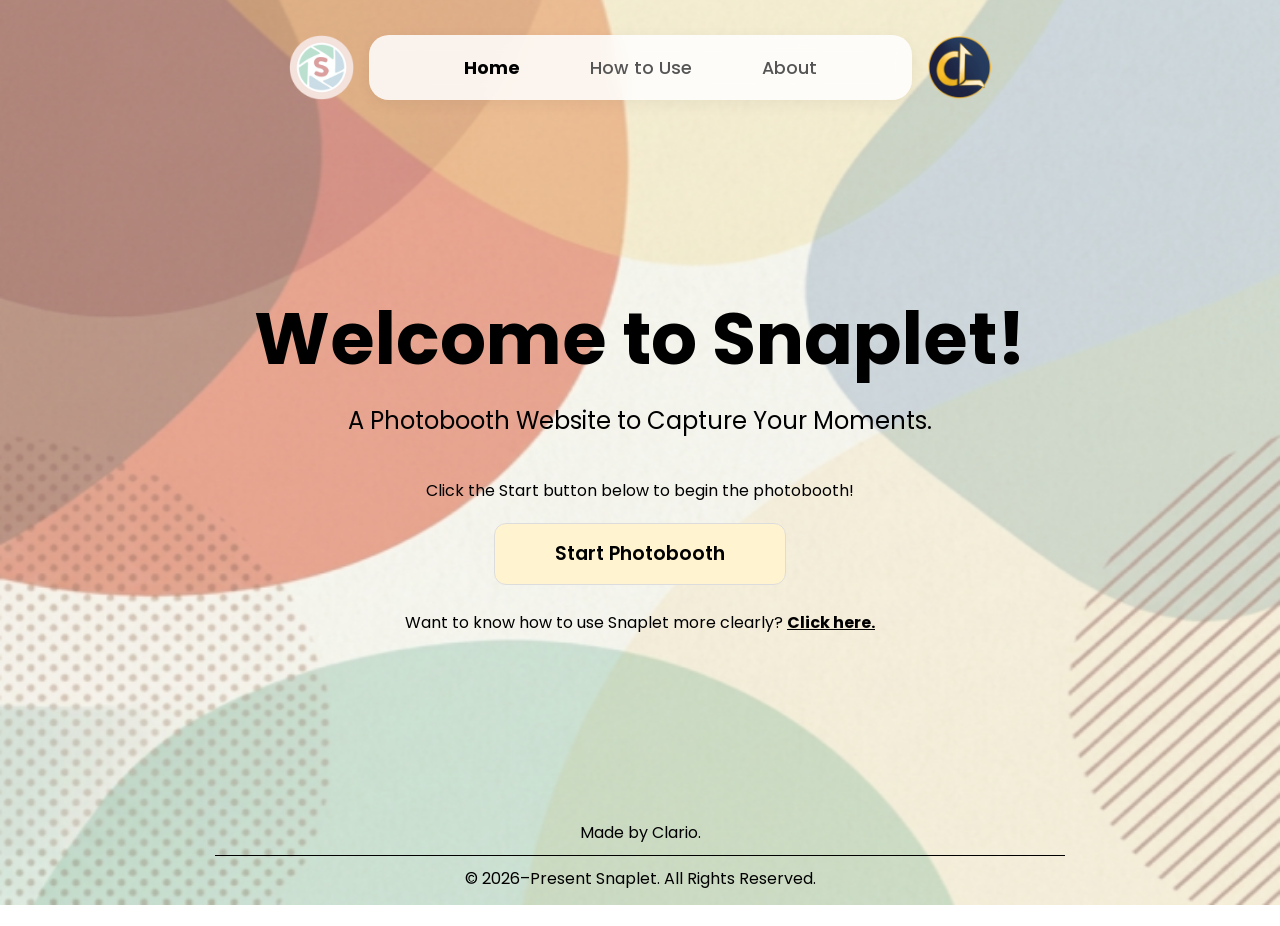
==== index.html @ 83975cb3 "Update index.html" ====
<!DOCTYPE html>
<html lang="en">
<head>
    <meta charset="UTF-8">
    <meta name="viewport" content="width=device-width, initial-scale=1.0">
    <title>Snaplet - Photobooth Website</title>
    <meta name="description" content="Snaplet is a photobooth website that lets you create photobooth-style photo strips directly from your browser using your camera.">
    
    <link rel="icon" type="image/png" href="img/logo-snaplet.png">

    <link rel="preconnect" href="https://fonts.googleapis.com">
    <link rel="preconnect" href="https://fonts.gstatic.com" crossorigin>
    <link href="https://fonts.googleapis.com/css2?family=Poppins:wght@400;500;600;700&display=swap" rel="stylesheet">
    <link rel="stylesheet" href="css/style.css">
</head>
<body>

    <div class="main-wrapper">
        <header>
            <div class="navbar-container">
                <img src="img/logo-snaplet.png" alt="Snaplet Logo" class="logo">
                <nav>
                    <ul>
                        <li><a href="index.html" class="active">Home</a></li>
                        <li><a href="how_to_use.html">How to Use</a></li>
                        <li><a href="about.html">About</a></li>
                    </ul>
                </nav>
                <img src="img/logo-clario.png" alt="Clario Logo" class="logo">
            </div>
        </header>

        <main class="hero">
            <h1>Welcome to Snaplet!</h1>
            <p class="subtitle">A Photobooth Website to Capture Your Moments.</p>
            
            <div class="cta-section">
                <p class="cta-instruction">Click the Start button below to begin the photobooth!</p>
                <button id="startBtn" class="btn-start">Start Photobooth</button>
                <p class="help-text">Want to know how to use Snaplet more clearly? <a href="how_to_use.html">Click here.</a></p>
            </div>
        </main>

        <footer>
            <p class="made-by">Made by Clario.</p>
            <div class="footer-line"></div>
            <p class="copyright">&copy; 2026–Present Snaplet. All Rights Reserved.</p>
        </footer>
    </div>

    <script src="js/script.js"></script>
</body>
</html>
---- css/style.css ----
/* Global Reset */
* {
    margin: 0;
    padding: 0;
    box-sizing: border-box;
    font-family: 'Poppins', sans-serif;
}

body {
    background-image: url('../img/background.png');
    background-size: cover;
    background-position: center;
    background-repeat: no-repeat;
    background-attachment: fixed;
    /* Kunci background agar tidak gerak */
    min-height: 100vh;
    color: #000;
}

.main-wrapper {
    display: flex;
    flex-direction: column;
    min-height: 100vh;
    padding: 20px;
}

/* --- Header & Navbar --- */
header {
    width: 100%;
    display: flex;
    justify-content: center;
    padding-top: 15px;
}

.navbar-container {
    display: flex;
    align-items: center;
    gap: 15px;
}

.logo {
    height: 65px;
    width: auto;
    flex-shrink: 0;
}

nav {
    background: rgba(255, 255, 255, 0.85);
    backdrop-filter: blur(10px);
    height: 65px;
    display: flex;
    align-items: center;
    padding: 0 80px;
    /* Navbar Panjang */
    border-radius: 20px;
    /* Radius 20px sesuai permintaan */
    box-shadow: 0 4px 15px rgba(0, 0, 0, 0.05);
}

nav ul {
    display: flex;
    list-style: none;
    gap: 40px;
}

nav ul li a {
    text-decoration: none;
    color: #555;
    /* Warna teks default agak pudar */
    font-size: 1.1rem;
    font-weight: 500;
    white-space: nowrap;
    transition: 0.3s;
    padding: 8px 15px;
    border-radius: 10px;
}

/* --- Indikator Page Aktif (Bercahaya & Berwarna) --- */
nav ul li a.active {
    color: #000;
    /* Teks jadi hitam pekat */
    font-weight: 700;
}

nav ul li a:hover {
    color: #000;
}

/* --- Hero Section --- */
.hero {
    flex: 1;
    display: flex;
    flex-direction: column;
    justify-content: center;
    align-items: center;
    text-align: center;
}

.hero h1 {
    font-size: clamp(2.5rem, 8vw, 4.5rem);
    font-weight: 700;
    margin-bottom: 10px;
}

.hero .subtitle {
    font-size: clamp(1.1rem, 2.5vw, 1.5rem);
    margin-bottom: 40px;
}

.cta-instruction {
    margin-bottom: 20px;
}

/* --- Tombol Start Simetris Sempurna --- */
.btn-start {
    background-color: #FFF3D0;
    border: 1px solid #DCDCDC;
    padding: 20px 60px;
    /* Padding atas-bawah & kiri-kanan seimbang */
    font-size: 1.2rem;
    font-weight: 600;
    border-radius: 12px;
    cursor: pointer;
    transition: 0.3s;

    display: inline-flex;
    justify-content: center;
    align-items: center;
    line-height: 1;
    /* Reset line-height agar teks tidak miring */
}

.btn-start:hover {
    background-color: #ffe8a3;
    transform: scale(1.02);
}

/* --- Link Click Here --- */
.help-text {
    margin-top: 25px;
    /* Jangan taruh underline di sini */
}

.help-text a {
    color: #000;
    text-decoration: underline;
    /* TARUH DI SINI */
    font-weight: 700;
}

/* --- Footer --- */
footer {
    width: 100%;
    text-align: center;
    padding-bottom: 15px;
}

.footer-line {
    width: 90%;
    max-width: 850px;
    height: 1px;
    background-color: #000;
    margin: 10px auto;
}

/* --- Responsive HP --- */
@media (max-width: 600px) {
    body {
        background-attachment: scroll;
    }

    .logo {
        height: 55px;
        /* Logo dikecilkan sedikit agar tidak memakan tempat vertikal */
        flex-shrink: 0;
        /* Mencegah logo dipaksa gepeng oleh browser */
    }

    nav {
        height: 55px;
        /* Tinggi navbar disamakan dengan logo */
        padding: 0 15px;
        /* DIKECILKAN: padding kiri-kanan dikurangi supaya tidak lebar */
        border-radius: 12px;
        gap: 10px;
    }

    nav ul {
        gap: 12px;
        /* Jarak antar teks menu dipersempit */
    }

    nav ul li a {
        font-size: 0.95rem;
        /* Ukuran teks diperkecil sedikit */
        padding: 0 5px;
    }

    .btn-start {
        padding: 15px 45px;
        font-size: 1.1rem;
    }
}

/* --- Khusus Halaman Content (How to Use) --- */
.content-page {
    flex: 1;
    display: flex;
    justify-content: center;
    align-items: center;
    padding: 40px 20px;
}

.how-to-container {
    max-width: 800px;
    text-align: left;
    /* Teks langkah-langkah rata kiri */
}

.how-to-container h2 {
    font-size: 2.5rem;
    font-weight: 700;
    margin-bottom: 20px;
}

.instructions-list {
    list-style-position: outside;
    margin-left: 20px;
}

.instructions-list li {
    font-size: 1.1rem;
    line-height: 1.6;
    margin-bottom: 15px;
}

/* Penyesuaian Mobile untuk Content */
@media (max-width: 600px) {
    .how-to-container h2 {
        font-size: 1.8rem;
    }

    .instructions-list li {
        font-size: 0.95rem;
    }
}

/* --- Khusus Halaman About --- */
/* Gunakan container ini agar teks tidak mentok pinggir tapi tetap sejajar */
.about-container {
    max-width: 900px;
    width: 100%;
    text-align: left;
    padding: 0 20px;
    /* Jaga padding tetap sama dengan hero di home */
    margin: 0 auto;
    /* Menjaga konten tetap di tengah */
}

.about-container h2 {
    font-size: clamp(2rem, 5vw, 3rem);
    font-weight: 700;
    margin-bottom: 25px;
}

.about-text p {
    font-size: 1.1rem;
    line-height: 1.6;
    margin-bottom: 20px;
}

/* Ganti .team-list menjadi class yang kamu pakai di HTML */
.team-list {
    list-style-type: disc;
    margin-left: 20px;
}

.team-list li {
    font-size: 1.1rem;
    margin-bottom: 10px;
}

/* Style Link Instagram agar bisa dipencet dan terlihat jelas */
.team-list a {
    color: #000;
    text-decoration: underline;
    font-weight: 700;
    transition: 0.3s;
}

.team-list a:hover {
    color: #555;
}

/* Penyesuaian Mobile */
@media (max-width: 600px) {

    .about-text p,
    .team-list li {
        font-size: 0.95rem;
    }

    .about-container {
        padding: 0 15px;
        /* Sesuaikan dengan padding mobile di home */
    }
}

/* --- Style Khusus Choose Frame --- */
.selection-title {
    font-size: 2rem !important;
    font-weight: 700 !important;
    margin-top: 10px !important;
    /* Tambah sedikit biar gak nempel atas browser */
    margin-bottom: 20px !important;
    color: #000;
    text-align: center;
    width: 100%;
}

.frame-grid {
    display: flex;
    justify-content: center;
    /* Mengecilkan jarak antar frame (sebelumnya 30px) */
    gap: 20px;
    flex-wrap: wrap;
    margin-bottom: 30px;
}

.frame-item {
    /* Lebar kotak frame di laptop */
    width: 140px;
    cursor: pointer;
    transition: transform 0.3s ease;
}

.frame-item img {
    /* Pastikan gambar memenuhi lebar kotak frame-item */
    width: 100%;
    height: auto;
    border-radius: 4px;
    box-shadow: 0 4px 10px rgba(0, 0, 0, 0.1);
}

.frame-item:hover {
    transform: scale(1.05);
}

/* --- Style Tombol Cancel/Return --- */
.btn-cancel-return {
    background-color: #FFF3D0;
    border: 1px solid #DCDCDC;
    padding: 18px 50px;
    font-size: 1.1rem;
    font-weight: 600;
    border-radius: 12px;
    cursor: pointer;
    transition: 0.3s;
    display: inline-flex;
    justify-content: center;
    align-items: center;
    text-decoration: none;
    color: #000;
}

.btn-cancel-return:hover {
    background-color: #ffe8a3;
    transform: scale(1.02);
}


.selection-footer {
    width: 100%;
    margin-top: 5px;
    /* Jarak dari tombol cancel ke footer */
    padding: 20px 0;
    text-align: center;
}

/* --- Responsif Mobile (Anti Kebesaran) --- */
@media (max-width: 768px) {
    .selection-title {
        font-size: 1.7rem !important;
        margin-bottom: 30px !important;
        margin-top: 20px !important;
    }

    /* Di HP, kita buat frame lebih kecil (mirip look di laptop) */
    .frame-item {
        width: 130px;
        /* Ukuran lebih kecil agar tidak menuhin layar */
    }

    .frame-grid {
        gap: 20px;
        /* Jarak antar frame lebih rapat di HP */
    }

    .btn-cancel-return {
        padding: 15px 40px;
        font-size: 1rem;
        width: auto;
        /* Jangan paksa full width agar mirip laptop */
        min-width: 200px;
    }
}

@media (max-width: 400px) {

    /* Untuk HP kecil, kita pastikan tetap muat 2 kolom */
    .frame-item {
        width: 110px;
    }
}

/* --- Photobooth Page --- */
.camera-container {
    position: relative;
    width: 90%;
    max-width: 800px;
    /* Tidak full layar, kotak di tengah */
    aspect-ratio: 16 / 10;
    /* Proporsi container kamera sesuai screenshot */
    background: #333;
    /* Background gelap di belakang video */
    border-radius: 20px;
    overflow: hidden;
    box-shadow: 0 10px 30px rgba(0, 0, 0, 0.3);
    margin: 20px auto;
}

.video-wrapper {
    width: 100%;
    height: 100%;
    display: flex;
    justify-content: center;
    align-items: center;
    background-color: #1a1a1a;
}

#video {
    width: 100%;
    height: 100%;
    object-fit: cover;
    /* Biar video memenuhi kotak tanpa distorsi */
    transform: scaleX(-1);
    /* Efek mirror kamera */
}

/* --- Tips Modal / Notification --- */
.modal-overlay {
    position: absolute;
    top: 0;
    left: 0;
    width: 100%;
    height: 100%;
    background: rgba(0, 0, 0, 0.4);
    /* Overlay sedikit lebih terang agar fokus ke box */
    display: flex;
    justify-content: center;
    align-items: center;
    z-index: 100;
    backdrop-filter: blur(2px);
    /* Memberikan efek blur halus di belakang modal */
}

.tips-box {
    background-color: #FDF1D3;
    width: 85%;
    max-width: 550px;
    padding: 30px 30px 45px 30px;
    /* Padding bawah agak besar buat ruang tombol */
    border-radius: 30px;
    text-align: left;
    box-shadow: 0 10px 30px rgba(0, 0, 0, 0.15);
    border: 2px solid #ffffff;
    

    /* Penting agar kita bisa atur posisi tombol relatif terhadap box ini */
    position: relative;
}

.tips-actions {
    position: absolute;
    /* Kita cabut tombol dari alur teks biasa */
    bottom: -25px;
    /* Geser ke bawah sejauh setengah tinggi tombol */
    left: 50%;
    /* Geser ke tengah */
    transform: translateX(-50%);
    /* Geser balik ke kiri agar benar-benar center */

    display: flex;
    gap: 15px;
    width: 100%;
    /* Pastikan container tombol cukup lebar */
    justify-content: center;
}

.tips-content h3 {
    margin-top: 0;
    font-size: 1.5rem;
    font-weight: 700;
    margin-bottom: 10px;
    color: #1a1a1a;
}

.tips-content p {
    font-size: 1.1rem;
    line-height: 1.5;
    color: #333;
    margin-bottom: 0;
}


/* Base Style untuk kedua tombol */
.btn-ready,
.btn-cancel-tips {
    padding: 15px 30px;
    border-radius: 50px;
    /* Tombol lonjong sesuai desain */
    font-weight: 600;
    cursor: pointer;
    font-size: 0.95rem;
    transition: all 0.3s ease;
    text-decoration: none;
    display: inline-flex;
    align-items: center;
    justify-content: center;
    border: none;
    box-shadow: 0 4px 15px rgba(0, 0, 0, 0.2);
    white-space: nowrap;
    /* Mencegah teks tombol turun ke bawah */
    text-transform: uppercase;
    /* Membuat teks jadi kapital */
    letter-spacing: 0.5px;
}

/* Tombol Ready (Putih) */
.btn-ready {
    background-color: #FDF1D3;
    color: #000;
    outline: 1px solid #ffffff;
    /* Garis putih tipis untuk efek kontras */
}

/* Tombol Cancel (Krem Kecokelatan) */
.btn-cancel-tips {
    background-color: #FDF1D3;
    color: #333;
    outline: 1px solid #ffffff;
    /* Garis putih tipis untuk efek kontras */
}

/* --- Efek Hover (Sesuai Permintaan) --- */
.btn-ready:hover,
.btn-cancel-tips:hover {
    background-color: #ffe8a3;
    /* Warna kuning muda saat hover */
    transform: scale(1.05);
    /* Sedikit membesar */
    box-shadow: 0 6px 15px rgba(0, 0, 0, 0.15);
}

.btn-ready:active,
.btn-cancel-tips:active {
    transform: scale(0.98);
    /* Efek membal saat diklik */
}

/* Responsif Mobile */
@media (max-width: 768px) {
    .tips-box {
        padding: 25px;
        border-radius: 20px;
    }

    .tips-actions {
        flex-direction: column;
        /* Tombol tumpuk di HP agar muat */
        gap: 12px;
    }

    .btn-ready,
    .btn-cancel-tips {
        width: 100%;
        padding: 12px;
    }
}

/* --- Responsif Mobile (Tetap Landscape) --- */
@media (max-width: 768px) {
    /* Container Utama Kamera */
.camera-container {
    position: relative;
    width: 90%;
    max-width: 600px; /* Batas lebar maksimal */
    margin: 20px auto;
    
    /* PAKSA LANDSCAPE 4:3 */
    aspect-ratio: 4 / 3 !important; 
    
    /* PENTING: Agar rounded corner tidak rusak saat video nyala */
    border-radius: 30px; 
    overflow: hidden; 
    
    background: #000;
    box-shadow: 0 8px 25px rgba(0,0,0,0.2);
}

/* Elemen Video di Dalamnya */
#video {
    width: 100%;
    height: 100%;
    
    /* PAKSA VIDEO MENGIKUTI KOTAK 4:3 TANPA GEPENG */
    object-fit: cover; 
    
    /* Mirroring */
    transform: scaleX(-1);
}

    /* Penyesuaian Box Tips agar muat di area landscape yang sempit */
    .tips-box {
        width: 85%;
        padding: 20px 20px 35px 20px;
        margin-bottom: 8px; 
        /* Biar box tidak terlalu tinggi kalau layar HP sangat pendek */
        max-height: 80vh; 
        overflow-y: visible; 
    }

    .tips-content h3 {
        font-size: 1.1rem;
        margin-bottom: 5px;
    }

    .tips-content p {
        font-size: 0.85rem;
        line-height: 1.2;
    }

    /* Tombol tetap nempel setengah keluar */
    .tips-actions {
        bottom: -18px;
        flex-direction: row;
        /* Di landscape, tombol kiri-kanan lebih hemat tempat daripada tumpuk */
        gap: 10px;
        width: 95%;
    }

    .btn-ready,
    .btn-cancel-tips {
        flex: 1;
        /* Bagi rata lebar tombol */
        padding: 10px 5px;
        font-size: 0.75rem;
        white-space: nowrap;
    }
}

/* Angka Countdown */
.countdown-overlay {
    position: absolute;
    top: 50%;
    left: 50%;
    transform: translate(-50%, -50%);
    font-size: 120px;
    font-weight: 900;
    color: #fff;
    text-shadow: 0 0 20px rgba(0,0,0,0.5);
    z-index: 50;
    display: none; /* Muncul lewat JS */
    pointer-events: none;
    font-family: 'Arial', sans-serif;
}

/* Efek Kilat */
.flash-effect {
    position: fixed;
    top: 0;
    left: 0;
    width: 100vw;
    height: 100vh;
    background: white;
    z-index: 9999;
    animation: flashAnim 0.2s ease-out forwards;
}

@keyframes flashAnim {
    from { opacity: 1; }
    to { opacity: 0; }
}

/* Container utama hero, pastikan kontennya center */
.hero {
    position: relative;
    display: flex;
    flex-direction: column; /* Mengatur konten ke bawah (teks lalu kamera) */
    justify-content: center;
    align-items: center;
    min-height: 80vh;
}

/* Container Utama Loading */
.modal-overlay-loading {
    display: none; /* Diatur jadi 'flex' lewat JavaScript */
    position: absolute;
    top: 50%;
    left: 50%;
    transform: translate(-50%, -50%);
    width: 100%;
    height: 100%;
    background: transparent;
    flex-direction: column;
    justify-content: center;
    align-items: center;
    z-index: 100;
}

/* Konten di dalamnya */
.loading-content-clean {
    text-align: center;
    padding: 20px;
}

/* Teks Loading - Gede dan Bold */
.loading-text {
    margin-top: 30px;
    font-family: 'Poppins', sans-serif;
    color: #333;
    font-weight: 800;
    font-size: 1.5rem; /* Ukuran besar yang proporsional */
    line-height: 1.2;
    max-width: 800px; /* Agar teks tidak terlalu lebar ke samping */
}

/* Spinner Animasi */
.spinner {
    width: 80px;
    height: 80px;
    border: 8px solid rgba(0, 0, 0, 0.1);
    border-top: 8px solid #333;
    border-radius: 50%;
    display: inline-block;
    animation: spin 1s linear infinite;
}

/* Gerakan Muter */
@keyframes spin {
    0% { transform: rotate(0deg); }
    100% { transform: rotate(360deg); }
}

/* --- RESPONSIVE MOBILE --- */
@media (max-width: 768px) {
    /* Atur teks agar tidak terlalu besar di layar kecil */
    .loading-text {
        font-size: 1.5rem; /* Ukuran lebih pas untuk HP */
        margin-top: 20px;
        padding: 0 15px; /* Tambah ruang di samping agar teks tidak nempel layar */
        max-width: 100%;
    }

    /* Kecilkan spinner sedikit agar proporsional */
    .spinner {
        width: 60px;
        height: 60px;
        border-width: 6px;
    }

    /* Pastikan container hero punya tinggi yang cukup di mobile */
    .hero {
        min-height: 60vh;
    }
}

/* --- OPTIONAL: HP SANGAT KECIL (iPhone SE dll) --- */
@media (max-width: 480px) {
    .loading-text {
        font-size: 1.1rem;
    }
}



/* GAYA TEKS INSTRUKSI (Di atas box) */
.instruction-text {
    font-family: 'Poppins', sans-serif;
    font-size: 2.2rem; /* Cukup besar tapi tidak menutupi kamera */
    font-weight: 700;
    color: #333;
    margin-bottom: -10px; /* Jarak ke box kamera di bawahnya */
    text-align: center;
    z-index: 5;
    text-transform: none !important; /* Tambahkan ini agar mengikuti teks asli di JS */
}

/* --- RESPONSIF MOBILE --- */
@media (max-width: 768px) {
    .instruction-text {
        font-size: 1.6rem; /* Ukuran pas untuk HP */
        margin-bottom: -5px;
    }
}

/* Container Utama Hasil */
.result-container {
    display: none; 
    flex-direction: column;
    align-items: center;
    /* GANTI INI: flex-start memaksa semua konten mulai dari atas */
    justify-content: flex-start; 
    text-align: center;
    padding: 0px 20px; 
    width: 100%;
    
    /* Tambahkan ini untuk menarik seluruh blok ke atas */
    margin-top: 20px; 
    
    animation: fadeIn 0.8s ease-in-out;
}

/* Judul */
.result-title {
    font-family: 'Poppins', sans-serif;
    color: #333;
    text-align: center;
    width: 100%;

    /* PERUBAHAN DISINI */
    font-size: 2rem;    /* Gedein dikit dari sebelumnya */
    font-weight: 600;     /* Bikin lebih tebal biar tegas */
    margin-top: -50px;    /* Angka negatif buat narik teks lebih ke atas lagi */
    margin-bottom: 15px;  /* Jarak tipis ke foto */
}

/* Wrapper untuk Canvas */
.canvas-wrapper {
    box-shadow: 0 10px 30px rgba(0,0,0,0.2);
    line-height: 0;
    max-width: 140px; 
    background-color: #fff;
    margin: 0 auto;
}

/* Container Tombol */
.result-actions {
    margin-top: 20px; /* Kurangi jarak dari foto ke tombol biar gak kepanjangan */
    display: flex;
    gap: 20px;
}

@keyframes fadeIn {
    from { opacity: 0; transform: translateY(10px); }
    to { opacity: 1; transform: translateY(0); }
}

/* Judul */

/* Canvas itu sendiri */
#resultCanvas {
    max-width: 100%;
    height: auto;
}

/* Container Tombol */

.btn-action {
    /* ... properti lainnya ... */
    padding: 12px 0;         /* Padding samping diubah jadi 0 supaya width yang kontrol */
    width: 160px;            /* Tentukan lebar tetap yang kamu mau */
    text-align: center;      /* Pastikan teks tetap di tengah */
    
    font-family: 'Poppins', sans-serif;
    font-weight: 600;
    font-size: 1rem;
    border: none;
    border-radius: 12px;
    cursor: pointer;
    background-color: #f1e7d0;
    color: #333;
    border: 1px solid #ccc;
    transition: all 0.3s ease;
}
.btn-action:hover {
    background-color: #ffe8a3;
    transform: scale(1.02);
}

@media (max-width: 768px) {

    .result-title {
        font-size: 1.7rem;
    }
}
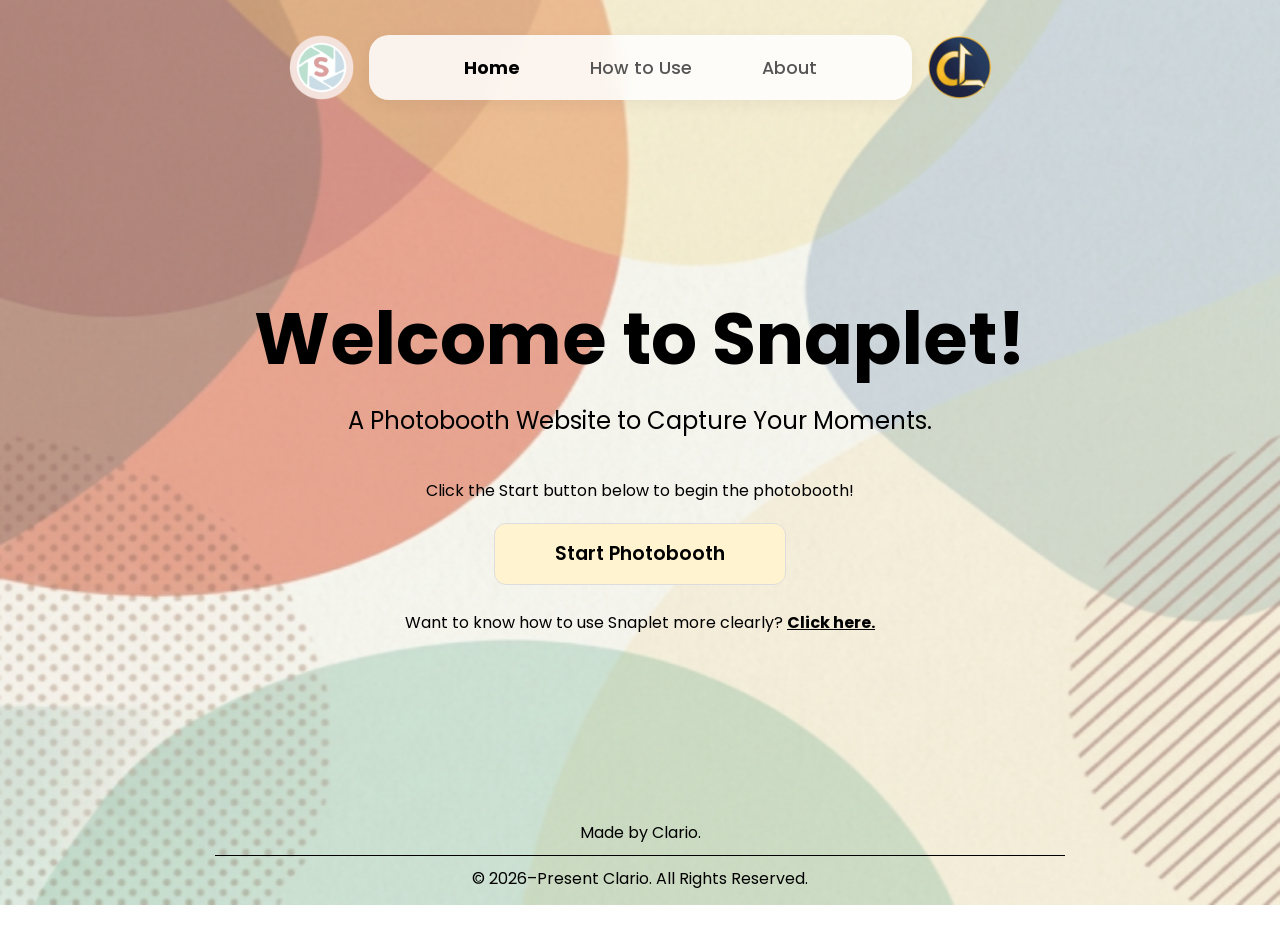
==== commit c80f4a0c: "Update index.html" ====
--- a/index.html
+++ b/index.html
@@ -44,7 +44,7 @@
         <footer>
             <p class="made-by">Made by Clario.</p>
             <div class="footer-line"></div>
-            <p class="copyright">&copy; 2026–Present Snaplet. All Rights Reserved.</p>
+            <p class="copyright">&copy; 2026–Present Clario. All Rights Reserved.</p>
         </footer>
     </div>
 
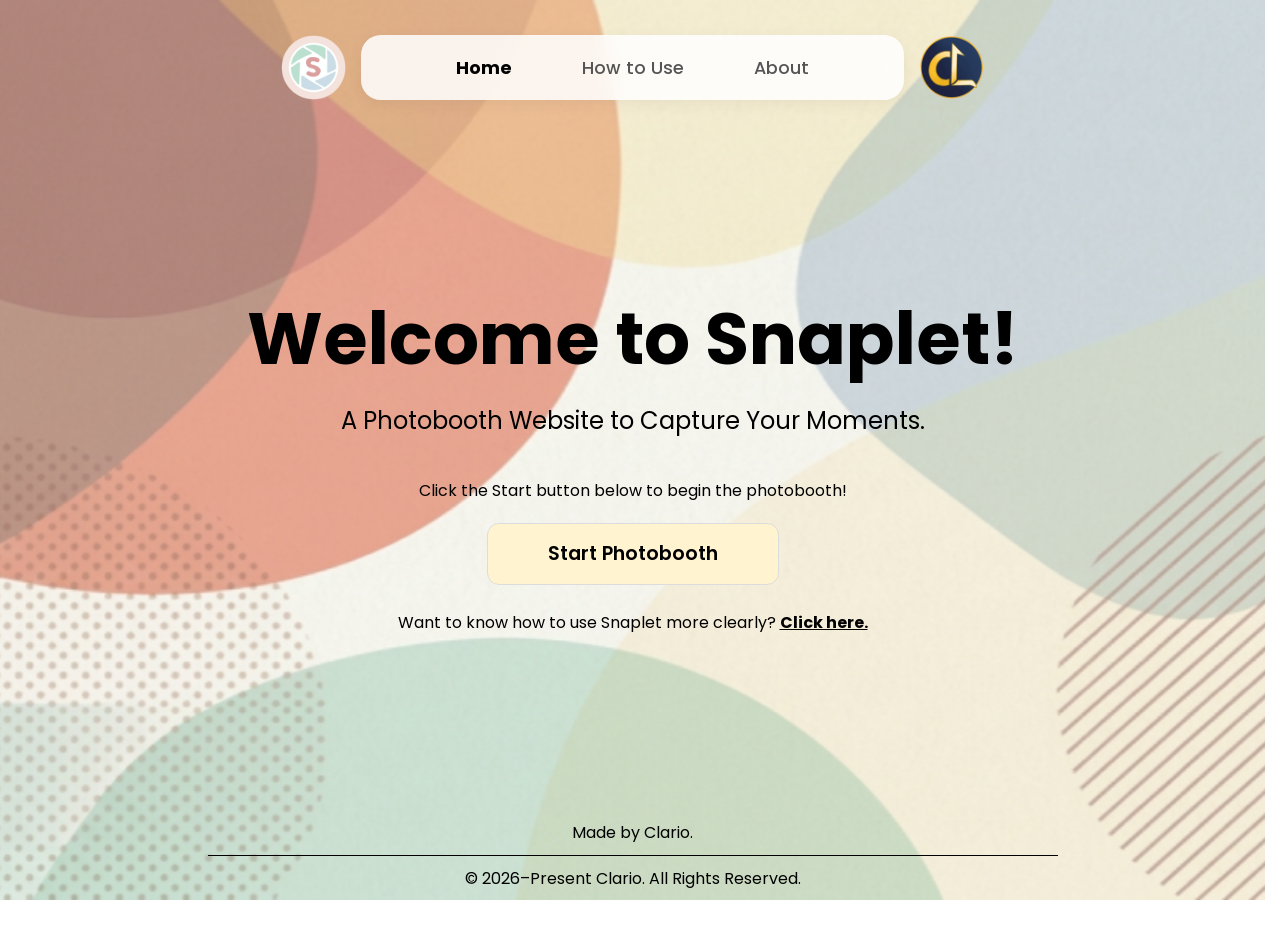
==== commit 1426e830: "feat(routing): enforce strict 404 redirect on invalid trailing characters and path variations across" ====
--- a/index.html
+++ b/index.html
@@ -3,10 +3,21 @@
 <head>
     <meta charset="UTF-8">
     <meta name="viewport" content="width=device-width, initial-scale=1.0">
-    <title>Snaplet - Photobooth Website</title>
+    <title>Snaplet — Photobooth Website</title>
     <meta name="description" content="Snaplet is a photobooth website that lets you create photobooth-style photo strips directly from your browser using your camera.">
     
-    <link rel="icon" type="image/png" href="img/logo-snaplet.png">
+    <script>
+        // Redirect to 404 if accessed with an invalid path (e.g. typos, trailing slash/dot)
+        if (window.location.protocol !== 'file:') {
+            const p = window.location.pathname;
+            const u = window.location.href.split('?')[0].split('#')[0];
+            if ((p !== '/' && p !== '/index' && p !== '/index.html' && p !== '/snaplet/' && p !== '/snaplet/index.html') || u.endsWith('.') || u.endsWith('/.')) {
+                window.location.replace('404.html');
+            }
+        }
+    </script>
+
+    <link rel="icon" type="image/png" href="img/snaplet-logo.png">
 
     <link rel="preconnect" href="https://fonts.googleapis.com">
     <link rel="preconnect" href="https://fonts.gstatic.com" crossorigin>
@@ -18,7 +29,7 @@
     <div class="main-wrapper">
         <header>
             <div class="navbar-container">
-                <img src="img/logo-snaplet.png" alt="Snaplet Logo" class="logo">
+                <img src="img/snaplet-logo.png" alt="Snaplet Logo" class="logo">
                 <nav>
                     <ul>
                         <li><a href="index.html" class="active">Home</a></li>
@@ -26,7 +37,7 @@
                         <li><a href="about.html">About</a></li>
                     </ul>
                 </nav>
-                <img src="img/logo-clario.png" alt="Clario Logo" class="logo">
+                <img src="img/clario-logo.png" alt="Clario Logo" class="logo">
             </div>
         </header>
 
--- a/css/style.css
+++ b/css/style.css
@@ -4,6 +4,10 @@
     padding: 0;
     box-sizing: border-box;
     font-family: 'Poppins', sans-serif;
+}
+
+html {
+    scrollbar-gutter: stable;
 }
 
 body {
@@ -474,8 +478,6 @@
     text-align: left;
     box-shadow: 0 10px 30px rgba(0, 0, 0, 0.15);
     border: 2px solid #ffffff;
-    
-
     /* Penting agar kita bisa atur posisi tombol relatif terhadap box ini */
     position: relative;
 }
@@ -842,6 +844,9 @@
     max-width: 140px; 
     background-color: #fff;
     margin: 0 auto;
+    user-select: none;
+    -webkit-user-select: none;
+    -webkit-touch-callout: none;
 }
 
 /* Container Tombol */
@@ -855,19 +860,18 @@
     from { opacity: 0; transform: translateY(10px); }
     to { opacity: 1; transform: translateY(0); }
 }
-
-/* Judul */
 
 /* Canvas itu sendiri */
 #resultCanvas {
     max-width: 100%;
     height: auto;
-}
-
-/* Container Tombol */
+    user-select: none;
+    -webkit-user-select: none;
+    -webkit-touch-callout: none;
+    pointer-events: none;
+}
 
 .btn-action {
-    /* ... properti lainnya ... */
     padding: 12px 0;         /* Padding samping diubah jadi 0 supaya width yang kontrol */
     width: 160px;            /* Tentukan lebar tetap yang kamu mau */
     text-align: center;      /* Pastikan teks tetap di tengah */
@@ -875,12 +879,11 @@
     font-family: 'Poppins', sans-serif;
     font-weight: 600;
     font-size: 1rem;
-    border: none;
+    border: 1px solid #ccc;
     border-radius: 12px;
     cursor: pointer;
     background-color: #f1e7d0;
     color: #333;
-    border: 1px solid #ccc;
     transition: all 0.3s ease;
 }
 .btn-action:hover {
@@ -894,3 +897,93 @@
         font-size: 1.7rem;
     }
 }
+
+/* =========================================================
+   HALAMAN 404 (PAGE NOT FOUND)
+   ========================================================= */
+
+.not-found-container {
+    max-width: 650px;
+    width: 100%;
+    margin: 0 auto;
+    display: flex;
+    flex-direction: column;
+    align-items: center;
+    text-align: center;
+}
+
+.not-found-code {
+    font-size: clamp(5.5rem, 16vw, 9rem);
+    font-weight: 800;
+    line-height: 1;
+    letter-spacing: -3px;
+    color: #111;
+    margin: 0 0 10px 0;
+    text-shadow: 2px 4px 0 rgba(0, 0, 0, 0.05);
+}
+
+.not-found-title {
+    font-size: clamp(1.8rem, 4vw, 2.6rem);
+    font-weight: 700;
+    color: #111;
+    margin-bottom: 15px;
+}
+
+.not-found-desc {
+    font-size: clamp(1rem, 2.5vw, 1.15rem);
+    color: #000;
+    line-height: 1.6;
+    max-width: 500px;
+    margin-bottom: 30px;
+}
+
+.not-found-actions {
+    display: flex;
+    justify-content: center;
+    align-items: center;
+}
+
+/* Tombol Back to Home */
+.btn-not-found {
+    background-color: #FFF3D0;
+    border: 1px solid #DCDCDC;
+    padding: 18px 50px;
+    font-size: 1.15rem;
+    font-weight: 600;
+    border-radius: 12px;
+    cursor: pointer;
+    transition: 0.3s;
+    display: inline-flex;
+    justify-content: center;
+    align-items: center;
+    gap: 10px;
+    text-decoration: none;
+    color: #000;
+    box-shadow: 0 4px 15px rgba(0, 0, 0, 0.05);
+}
+
+.btn-not-found:hover {
+    background-color: #ffe8a3;
+    transform: scale(1.02);
+    box-shadow: 0 6px 20px rgba(0, 0, 0, 0.1);
+}
+
+.btn-not-found:active {
+    transform: scale(0.98);
+}
+
+/* Responsif Mobile untuk Halaman 404 */
+@media (max-width: 600px) {
+    .not-found-desc {
+        font-size: 0.95rem;
+        margin-bottom: 25px;
+    }
+
+    .btn-not-found {
+        padding: 15px 40px;
+        font-size: 1.05rem;
+        width: 100%;
+        max-width: 280px;
+    }
+}
+
